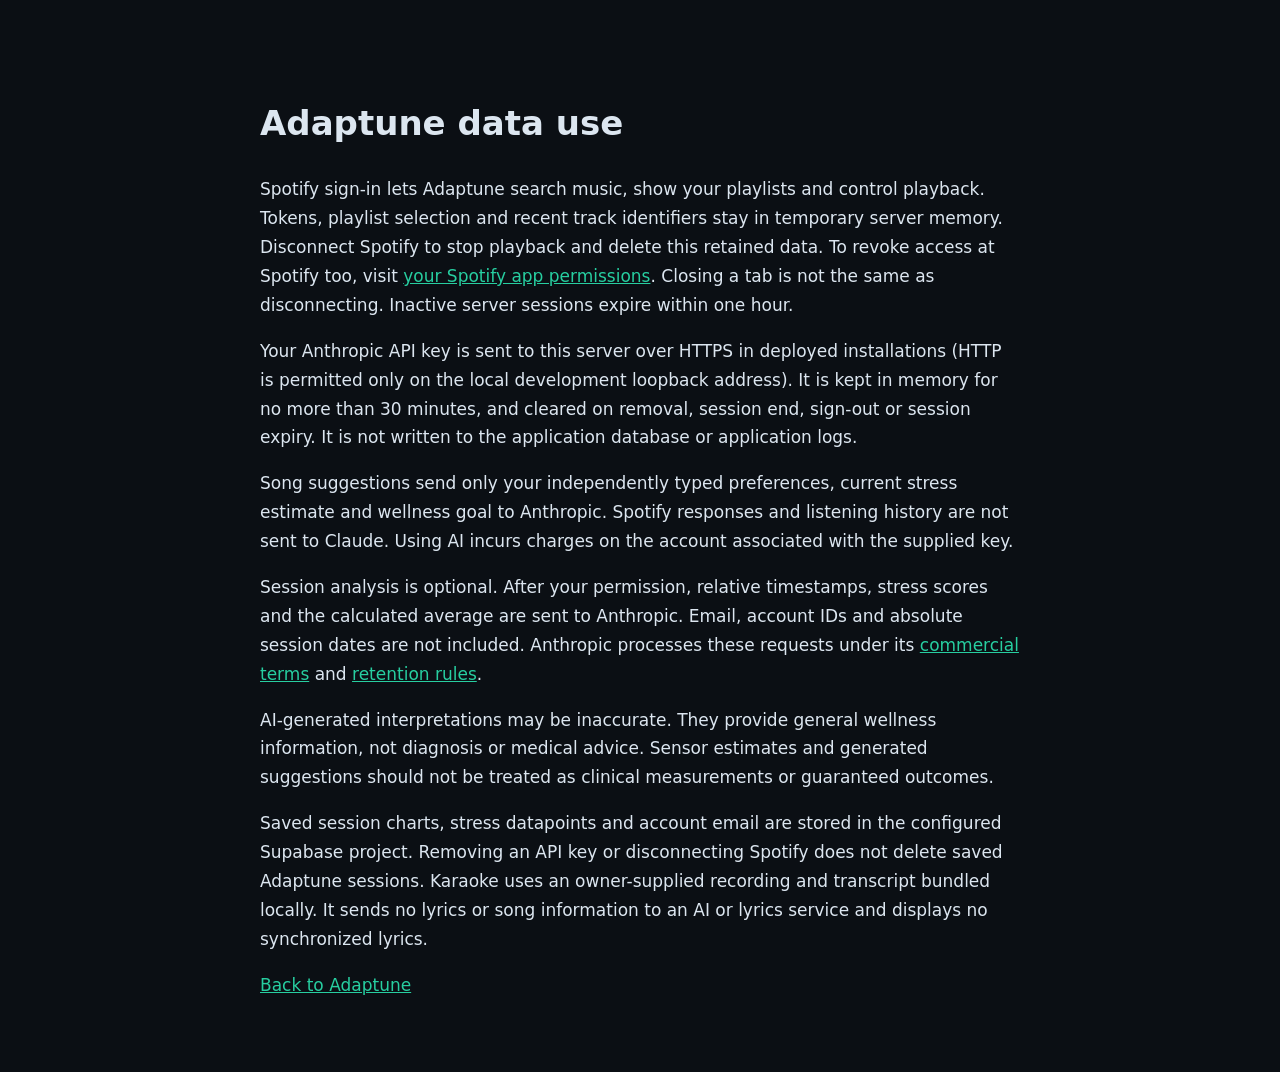
==== static/privacy.html @ 771027da "Revamp Spotify and karaoke integrations" ====
<!doctype html>
<html lang="en"><meta charset="utf-8"><meta name="viewport" content="width=device-width,initial-scale=1">
<title>Adaptune · Data use</title>
<style>body{max-width:760px;margin:48px auto;padding:24px;background:#0b0f14;color:#dce6f0;font:17px/1.7 system-ui}a{color:#27cea0}</style>
<h1>Adaptune data use</h1>
<p>Spotify sign-in lets Adaptune search music, show your playlists and control playback.
Tokens, playlist selection and recent track identifiers stay in temporary server memory.
Disconnect Spotify to stop playback and delete this retained data. To revoke access at Spotify too,
visit <a href="https://www.spotify.com/account/apps/">your Spotify app permissions</a>.
Closing a tab is not the same as disconnecting. Inactive server sessions expire within one hour.</p>
<p>Your Anthropic API key is sent to this server over HTTPS in deployed installations
(HTTP is permitted only on the local development loopback address). It is kept in memory
for no more than 30 minutes, and cleared on removal, session end, sign-out or session expiry.
It is not written to the application database or application logs.</p>
<p>Song suggestions send only your independently typed preferences, current stress estimate
and wellness goal to Anthropic. Spotify responses and listening history are not sent to Claude.
Using AI incurs charges on the account associated with the supplied key.</p>
<p>Session analysis is optional. After your permission, relative timestamps, stress scores and
the calculated average are sent to Anthropic. Email, account IDs and absolute session dates
are not included. Anthropic processes these requests under its
<a href="https://www.anthropic.com/legal/commercial-terms">commercial terms</a> and
<a href="https://platform.claude.com/docs/en/manage-claude/api-and-data-retention">retention rules</a>.</p>
<p>AI-generated interpretations may be inaccurate. They provide general wellness information,
not diagnosis or medical advice. Sensor estimates and generated suggestions should not be
treated as clinical measurements or guaranteed outcomes.</p>
<p>Saved session charts, stress datapoints and account email are stored in the configured
Supabase project. Removing an API key or disconnecting Spotify does not delete saved
Adaptune sessions. Karaoke uses an owner-supplied recording and transcript bundled locally. It sends no
lyrics or song information to an AI or lyrics service and displays no synchronized lyrics.</p>
<a href="/">Back to Adaptune</a></html>
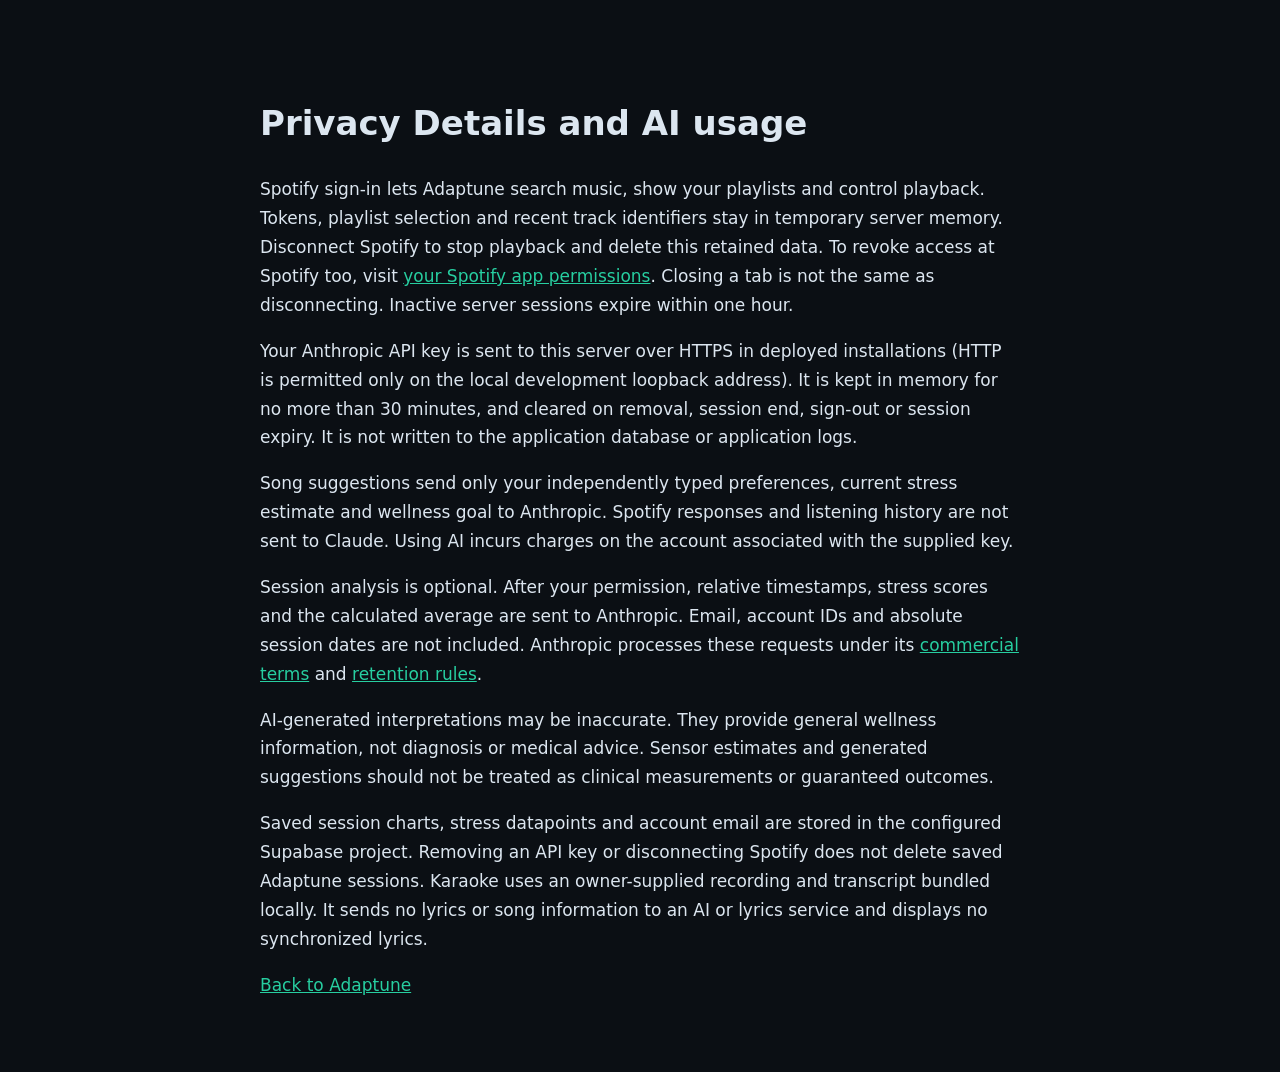
==== commit f7dfb0e6: "Tune stress adaptation and privacy UI" ====
--- a/static/privacy.html
+++ b/static/privacy.html
@@ -1,8 +1,8 @@
 <!doctype html>
 <html lang="en"><meta charset="utf-8"><meta name="viewport" content="width=device-width,initial-scale=1">
-<title>Adaptune · Data use</title>
+<title>Adaptune · Privacy Details and AI usage</title>
 <style>body{max-width:760px;margin:48px auto;padding:24px;background:#0b0f14;color:#dce6f0;font:17px/1.7 system-ui}a{color:#27cea0}</style>
-<h1>Adaptune data use</h1>
+<h1>Privacy Details and AI usage</h1>
 <p>Spotify sign-in lets Adaptune search music, show your playlists and control playback.
 Tokens, playlist selection and recent track identifiers stay in temporary server memory.
 Disconnect Spotify to stop playback and delete this retained data. To revoke access at Spotify too,
